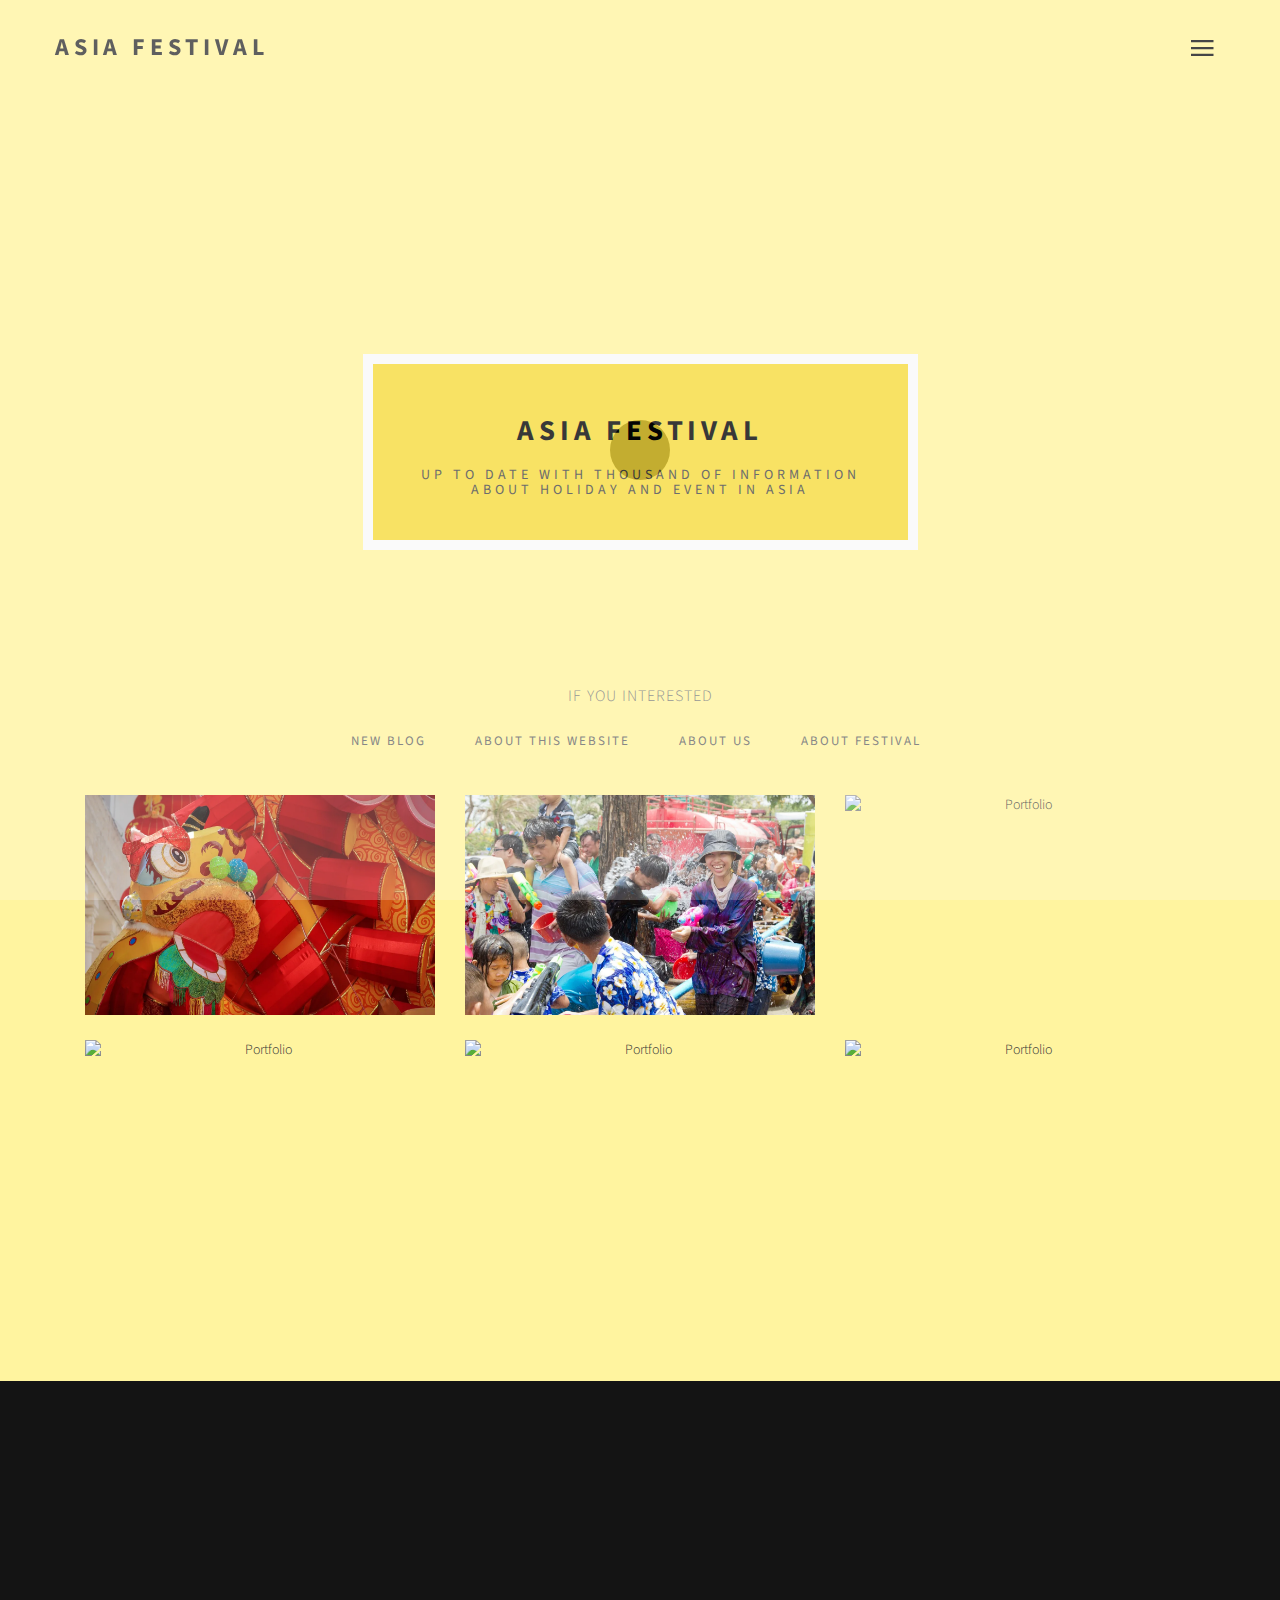
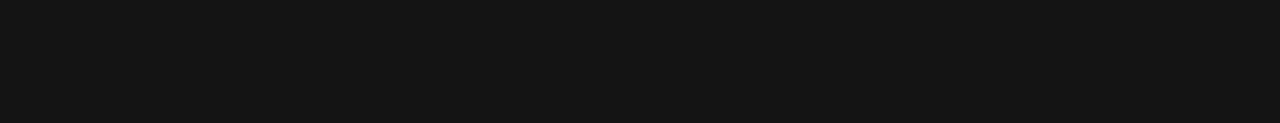
==== index.html @ 34b93b52 "Initial commit" ====
<!DOCTYPE html>
<html lang="en">
<head>
<!--

Template 2082 Pure Mix

http://www.tooplate.com/view/2082-pure-mix

-->
	<meta charset="utf-8">
	<meta http-equiv="X-UA-Compatible" content="IE=Edge">
	<meta name="viewport" content="width=device-width, initial-scale=1">
	<meta name="keywords" content="">
	<meta name="description" content="">

	<!-- Site title
   ================================================== -->
	<title>asia festival</title>

	<!-- Bootstrap CSS
   ================================================== -->
	<link rel="stylesheet" href="css/bootstrap.min.css">

	<!-- Animate CSS
   ================================================== -->
	<link rel="stylesheet" href="css/animate.min.css">

	<!-- Font Icons CSS
   ================================================== -->
	<link rel="stylesheet" href="css/font-awesome.min.css">
	<link rel="stylesheet" href="css/ionicons.min.css">

	<!-- Main CSS
   ================================================== -->
	<link rel="stylesheet" href="css/style.css">

	<!-- Google web font 
   ================================================== -->	
  <link href='https://fonts.googleapis.com/css?family=Source+Sans+Pro:400,700,300' rel='stylesheet' type='text/css'>
	
</head>
<body>
  

<!-- Preloader section
================================================== -->
<div class="preloader">

	<div class="sk-spinner sk-spinner-pulse"></div>

</div>


<!-- Navigation section
================================================== -->
<div class="nav-container">
   <nav class="nav-inner transparent">

      <div class="navbar">
         <div class="container">
            <div class="row">

              <div class="brand">
                <a href="index.html">Asia Festival</a>
              </div>

              <div class="navicon">
                <div class="menu-container">

                  <div class="circle dark inline">
                    <i class="icon ion-navicon"></i>
                  </div>

                  <div class="list-menu">
                    <i class="icon ion-close-round close-iframe"></i>
                    <div class="intro-inner">
                      <ul id="nav-menu">
                        <li><a href="index.html">Home</a></li>
                        <li><a href="about.html">About</a></li>
                        <li><a href="blog.html">Blog</a></li>
                        <li><a href="contact.html">Contact</a></li>
                      </ul>
                    </div>
                  </div>

                </div>
              </div>

            </div>
         </div>
      </div>

   </nav>
</div>


<!-- Header section
================================================== -->
<section id="header" class="header-one">
   
	<div class="container">
      
		<div class="row">
        
			<div class="col-md-offset-3 col-md-6 col-sm-offset-2 col-sm-8">
          <div class="header-thumb">
              <h1 class="wow fadeIn" data-wow-delay="1.6s">ASIA FESTIVAL</h1>
              <h3 class="wow fadeInUp" data-wow-delay="1.9s">up to date with thousand of information about holiday and event in asia</h3>
          </div>
			</div>

		</div>
	</div>		
</section>


<!-- Portfolio section
================================================== -->
<section id="portfolio">
   <div class="container">
      <div class="row">

         <div class="col-md-12 col-sm-12">
            
               <!-- iso section -->
               <div class="iso-section wow fadeInUp" data-wow-delay="2.6s">
                  <p class="FaQ">IF YOU INTERESTED</p>
                  <ul class="filter-wrapper clearfix">
                           <li><a href="#" data-filter="*" class="selected opc-main-bg">new blog   </a></li>
                           <li><a href="#" class="opc-main-bg" data-filter=".graphic">about this website </a></li>
                           <li><a href="#" class="opc-main-bg" data-filter=".template">about us </a></li>
                           <li><a href="#" class="opc-main-bg" data-filter=".photoshop">about festival </a></li>
                        <li><a href="#" class="opc-main-bg" data-filter=".branding"></a></li>
                        </ul>

                        <!-- iso box section -->
                        <div class="iso-box-section wow fadeInUp" data-wow-delay="1s">
                           <div class="iso-box-wrapper col4-iso-box">

                              <div class="iso-box photoshop branding col-md-4 col-sm-6">
                                 <div class="portfolio-thumb">
                                    <img src="/images/chinese-new-year-1.webp" class="img-responsive" alt="Portfolio">
                                       <div class="portfolio-overlay">
                                          <div class="portfolio-item">
                                                <a href="single-project.html"><i class="fa fa-link"></i></a>
                                                <h2>Project One</h2>
                                             </div>
                                       </div>
                                 </div>
                              </div>

                              <div class="iso-box graphic template col-md-4 col-sm-6">
                                 <div class="portfolio-thumb">
                                    <img src="/images/Songkran_Ayutthaya.webp" class="img-responsive" alt="Portfolio">
                                       <div class="portfolio-overlay">
                                          <div class="portfolio-item">
                                                <a href="single-project.html"><i class="fa fa-link"></i></a>
                                                <h2>Project Two</h2>
                                             </div>
                                       </div>
                                 </div>
                              </div>

                              <div class="iso-box template graphic col-md-4 col-sm-6">
                                 <div class="portfolio-thumb">
                                    <img src="images/7617572.jpg" class="img-responsive" alt="Portfolio">
                                       <div class="portfolio-overlay">
                                          <div class="portfolio-item">
                                                <a href="single-project.html"><i class="fa fa-link"></i></a>
                                                <h2>Project Three</h2>
                                             </div>
                                       </div>
                                 </div>
                              </div>

                              <div class="iso-box graphic template col-md-4 col-sm-6">
                                 <div class="portfolio-thumb">
                                    <img src="images/sl_080422_52180_15.jpg" class="img-responsive" alt="Portfolio">
                                       <div class="portfolio-overlay">
                                          <div class="portfolio-item">
                                                <a href="single-project.html"><i class="fa fa-link"></i></a>
                                                <h2>Project Four</h2>
                                             </div>
                                       </div>
                                 </div>
                              </div>

                              <div class="iso-box photoshop branding col-md-4 col-sm-6">
                                 <div class="portfolio-thumb">
                                    <img src="images/sl_080422_52180_56.jpg" class="img-responsive" alt="Portfolio">
                                       <div class="portfolio-overlay">
                                          <div class="portfolio-item">
                                                <a href="single-project.html"><i class="fa fa-link"></i></a>
                                                <h2>Project Five</h2>
                                             </div>
                                       </div>
                                 </div>
                              </div>

                              <div class="iso-box graphic branding col-md-4 col-sm-6">
                                 <div class="portfolio-thumb">
                                    <img src="images/portfolio-img6.jpg" class="img-responsive" alt="Portfolio">
                                       <div class="portfolio-overlay">
                                          <div class="portfolio-item">
                                                <a href="single-project.html"><i class="fa fa-link"></i></a>
                                                <h2>Project Six</h2>
                                             </div>
                                       </div>
                                 </div>
                              </div>

                            </div>
                        </div>

               </div>

         </div>

      </div>
   </div>
</section>

<!-- Footer section
================================================== -->
<footer>
	<div class="container">
		<div class="row">

			<div class="col-md-12 col-sm-12">
				<p class="wow fadeInUp"  data-wow-delay="0.3s">Copyright © 2016 asiafestival </p>
				<ul class="social-icon wow fadeInUp"  data-wow-delay="0.6s">
					<li><a href="#" class="fa fa-facebook"></a></li>
					<li><a href="#" class="fa fa-twitter"></a></li>
					<li><a href="#" class="fa fa-dribbble"></a></li>
					<li><a href="#" class="fa fa-behance"></a></li>
					<li><a href="#" class="fa fa-google-plus"></a></li>
				</ul>
			</div>
			
		</div>
	</div>
</footer>


<!-- Javascript 
================================================== -->
<script src="js/jquery.js"></script>
<script src="js/bootstrap.min.js"></script>
<script src="js/isotope.js"></script>
<script src="js/imagesloaded.min.js"></script>
<script src="js/wow.min.js"></script>
<script src="js/custom.js"></script>

</body>
</html>
---- css/style.css ----
/*

Template 2082 Pure Mix

http://www.tooplate.com/view/2082-pure-mix

*/

/* Body 
------------------------------------- */
body {
		background: #fff49f;
    font-family: 'Source Sans Pro', sans-serif;
    font-style: normal;
    font-weight: 300;
    position: relative;
}

html,body {
  width: 100%;
  overflow-x: hidden;
}

html {
  font-size: 100%;
}


/* Typography
------------------------------------- */

h1,h2,h3,h4 {
  font-weight: 400;
  letter-spacing: 0.3rem;
  text-transform: uppercase;
}

h1 {
  color: #000;
  font-size: 1.8rem;
  font-weight: 700;
}

h2 {
  color: #ffffff;
  font-size: 1rem;
}

h3 {
  color: #444;
  font-size: 14px;
  letter-spacing: 4px;
}

h5 {
  font-weight: 400;
  letter-spacing: 1px;
}

p {
  color: #777;
  font-size: 16px;
  line-height: 28px;
  word-spacing: 1px;
  letter-spacing: 1px;
}

a {
  outline: none;
  text-decoration: none;
}
a,
a:hover,
a:focus {
  color: inherit;
  text-decoration: none;
  outline: 0;
  -webkit-transition: all 0.25s ease-out;
  -moz-transition: all 0.25s ease-out;
  -ms-transition: all 0.25s ease-out;
  -o-transition: all 0.25s ease-out;
  transition: all 0.25s ease-out;
}

img {
  width: 100%;
  max-width: 100%;
}


/* preloader styles
/* ========================================== */
.preloader {
    position: fixed;
    top: 0;
    left: 0;
    width: 100%;
    height: 100%;
    z-index: 99999;
    display: flex;
    flex-flow: row nowrap;
    justify-content: center;
    align-items: center;
    background: none repeat scroll 0 0 #fff;
}

.sk-spinner-pulse {
  width: 60px;
  height: 60px;
  background-color: #111112;
  border-radius: 100%;
  -webkit-animation: sk-pulseScaleOut 1s infinite ease-in-out;
          animation: sk-pulseScaleOut 1s infinite ease-in-out; }

@-webkit-keyframes sk-pulseScaleOut {
  0% {
    -webkit-transform: scale(0);
            transform: scale(0); }
  100% {
    -webkit-transform: scale(1);
            transform: scale(1);
    opacity: 0; } }

@keyframes sk-pulseScaleOut {
  0% {
    -webkit-transform: scale(0);
            transform: scale(0); }
  100% {
    -webkit-transform: scale(1);
            transform: scale(1);
    opacity: 0; } }



/* navigation styles
/* ========================================== */
.nav-container,
nav {
  overflow: visible;
  transition: all 0.3s ease;
  -webkit-transition: all 0.3s ease;
  -moz-transition: all 0.3s ease;
}

nav {
  -webkit-backface-visibility: hidden;
  backface-visibility: hidden;
  transition: all 0.3s ease;
  -webkit-transition: all 0.3s ease;
  -moz-transition: all 0.3s ease;
}

nav a {
  color: #333333;
}

.navbar {
  background: transparent;
  height: 94px;
  max-height: 94px;
  margin: 0;
  border-radius: 0;
  transition: all 0.3s ease;
  -webkit-transition: all 0.3s ease;
  -moz-transition: all 0.3s ease;
}

.brand {
  float: left;
  padding: 30px 0 0;
  transition: all 0.3s ease;
  -webkit-transition: all 0.3s ease;
  -moz-transition: all 0.3s ease;
  text-transform: uppercase;
  letter-spacing: 0.3rem;
}
.brand a {
  color: #333;
  font-size: 24px;
  font-weight: 700;
  opacity: 1;
  text-decoration: none;
}

.navicon {  
  position: relative;
  right: 0;
  display: -webkit-flex;
  display: -ms-flexbox;
  display: flex;
  -webkit-justify-content: flex-end;
  -ms-flex-pack: end;
  justify-content: flex-end;
  padding: 20px 0 0;
}

nav ul {
  display: inline-block;
}

nav ul.right {
  float: right;
  right: 0
}

#nav-menu a {
  font-weight: 300;
  font-size: 26px;
  color: #ffffff;
  text-transform: uppercase;
  letter-spacing: 0.3rem;
}

#nav-menu li {
  list-style: none;
  padding: 6px;
}

.nav-text-light a {
  color: #ffffff;
}

.sticky .nav-text-light a {
  color: #555555;
}

.sticky nav.nav-inner .navbar {
  height: 70px;
  max-height: 70px;
  margin: 0;
  background: #ffffff;
}

.sticky nav.transparent .navbar {
  background: transparent;
}

@media all and (max-width: 990px) {
  .nav-text-light a {
    color: #555555;
  }
  .nav-inner {
    background: #ffffff;
  }
  .transparent {
    background: transparent;
  }
  .navicon {
    padding-right: 10px;
  }
  nav ul.right {
  float: left;
  }
}

a.icon {
  font-size: 32px;
  padding-right: 20px;
}

.intro-inner {  
  position: absolute;
  left: 50%;
  top: 50%;
  -webkit-transform: translate(-50%, -50%);
      -ms-transform: translate(-50%, -50%);
          transform: translate(-50%, -50%);
  width: 100%;
  text-align: center;
}

.close {
  font-family: inherit;
  font-size: 32px;
  font-weight: 300;
  text-shadow: none;
}
.close:focus {
  outline: 0px auto -webkit-focus-ring-color;
}

.circle {
  width: 45px;
  height: 45px;
  text-align: center;
  margin: 0 auto;
  position: absolute;
  top: 50%;
  left: 50%;
  margin-top: -40px;
  margin-left: -40px;
  border-radius: 50%;
  transition: all 0.3s ease;
  -webkit-transition: all 0.3s ease;
  -moz-transition: all 0.3s ease;
  cursor: pointer;
  z-index: 99;
  padding: 4px 0 0;
}

.circle i {
  font-size: 36px;
  color: #111112;
}

.circle.dark {
  border-color: #292929;
}

.circle.dark:before {
  border-color: transparent transparent transparent #292929;
}

.circle.large {
  height: 120px;
  width: 120px;
  margin-top: -60px;
  margin-left: -60px;
}

.circle.large:before {
  margin-top: -18px;
  margin-left: -10px;
  content: '';
  width: 0;
  height: 0;
  border-style: solid;
  border-width: 20px 0 20px 31.0px;
  border-color: transparent transparent transparent #ffffff;
}

.circle.large.dark:before {
  border-color: transparent transparent transparent #292929;
}

.circle.inline {
  position: relative;
  top: 0;
  left: 0;
  margin-top: 0;
  margin-left: 0;
  display: inline-block;
  z-index: 0;
}

@media all and (max-width: 767px) {
  .circle.large {
    width: 90px;
    height: 90px;
    margin-top: -45px;
  }
  .circle.large:before {
    margin-top: -14px;
    margin-left: -8px;
    content: '';
    width: 0;
    height: 0;
    border-style: solid;
    border-width: 15px 0 15px 25.0px;
    border-color: transparent transparent transparent #fff;
  }
}

.list-menu {
  position: fixed;
  visibility: hidden;
  width: 100%;
  height: 100%;
  top: 0;
  left: 0;
  z-index: 9999999;
  background: rgba(0, 0, 0, 0.9);
  transition: all 0.6s ease;
  -webkit-transition: all 0.6s ease;
  -moz-transition: all 0.6s ease;
  opacity: 0;
  z-index: -1;
}

.list-menu.reveal-modal {
  opacity: 1;
  z-index: 999999;
  visibility: visible;
}

.list-menu .ion-close-round {
  font-size: 31px;
  position: absolute;
  top: 32px;
  right: 32px;
  color: #fff;
  cursor: pointer;
}

/* header section styles
/* ========================================== */
#header {
  
  -webkit-background-size: cover;
  background-size: cover;
  background-position: center center;
  text-align: center;
  padding-top: 130px;
  padding-bottom: 100px;
}

#header .header-thumb {
  margin: 110px 0px 0px 0px;
  background:#f6da39;
  border: 10px solid #f9f9f9;
  padding: 62px 20px 62px 20px;
}

.header-one .header-thumb,
.header-two .header-thumb,
.header-three .header-thumb,
.header-four .header-thumb,
.header-five .header-thumb {
  padding: 32px 20px 32px 20px !important;
}

.header-one, .header-two,
.header-three, .header-four,
.header-five {
  height: 42vh !important;
  min-height: 420px;
  padding-top: 120px !important;
}

.header-one {
  background: url('../images/header-bg.jpg') no-repeat;
  height: 60vh !important;
  min-height: 520px;
  padding-top: 150px !important;
}
.header-two {
  background: url('../images/header-bg.jpg') no-repeat;
}
.header-three {
  background: url('../images/header-three-bg.jpg') no-repeat;
}
.header-four {
  background: url('../images/header-four-bg.jpg') no-repeat;
}
.header-five {
  background: url('../images/header-five-bg.jpg') no-repeat;
}

/* Portfolio section styles
/* ========================================== */
#portfolio {
  text-align: center;
  padding-top: 3rem;
  padding-bottom: 6rem;
}

#portfolio img {
  width: 450px;
  height: 220px;
}

#portfolio .portfolio-thumb {
  position: relative;
  overflow: hidden;
  margin: 0;
} 

#portfolio .portfolio-thumb .portfolio-overlay {
  background: #141414;
  position: absolute;
  top: 0;
  right: 0;
  bottom: 0;
  left: 0;
  width: 100%;
  height: 100%;
  opacity: 0;
  -webkit-transition: all 0.4s ease-in-out;
  transition: all 0.4s ease-in-out;
}

#portfolio .portfolio-thumb:hover .portfolio-overlay {
  opacity: 0.9;
}

#portfolio .portfolio-thumb .portfolio-overlay .portfolio-item {
    text-align: center;
    padding: 30% 20px 20px;
}

#portfolio .portfolio-thumb .portfolio-overlay .fa {
    background: #f9f9f9;
    border-radius: 100px;
    color: #141414;
    font-size: 1.3rem;
    display: inline-block;
    width: 3.5rem;
    height: 3.5rem;
    line-height: 3.5rem;
    text-align: center;
    text-decoration: none;
    margin-bottom: 4px;
}

/*filter css*/
.filter-wrapper {
    width: 100%;
    margin-bottom: 32px;
    overflow: hidden;
}

.filter-wrapper li {
    display: inline-block;
    margin: 4px;
}

.filter-wrapper li a {
    color: #666;
    font-size: 13px;
    font-weight: 400;
    letter-spacing: 2px;
    padding: 8px 17px;
    margin-right: 2px;
    margin-left: 2px;
    text-transform: uppercase;
    display: block;
    text-decoration: none;
    transition: all 0.4s ease-in-out;
}
.filter-wrapper li a:active {
  background: #111112 !important;
}
.filter-wrapper li a:hover,
.filter-wrapper li a:focus {
  background: #111112;
  color: #ffffff;
}

/*isotope box css*/
.iso-box-section {
    width: 100%;
}

.iso-box-wrapper {
    width: 100%;
    padding: 0;
    clear: both;
    position: relative;
}

.iso-box {
    position: relative;
    min-height: 50px;
    float: left;
    overflow: hidden;
    margin-bottom: 25px;
}

.iso-box > a {
    display: block;
    width: 100%;
    height: 100%;
    overflow: hidden;
} 

.fluid-img {
    width: 100%;
    display: block;
}

/* single project section styles
/* ========================================== */
#single-project {
  padding-top: 4rem;
  padding-bottom: 6rem;
}

#single-project .project-info {
  padding-bottom: 10px;
}

#single-project img {
  padding-top: 14px;
}

/* about section styles
/* ========================================== */
#about {
  padding-top: 5rem;
  padding-bottom: 8rem;
}

#about .col-md-4 {
  padding-top: 16px;
  padding-bottom: 32px;
}

#about img {
  padding-bottom: 20px;
}

#about blockquote {
  letter-spacing: 2px;
  margin-top: 20px;
}

/* blog & single post section styles
/* ========================================== */
#blog, 
#single-post {
  padding-top: 4rem;
  padding-bottom: 6rem;
}

#blog .blog-thumb {
  padding-top: 60px;
  padding-bottom: 40px;
}

#blog .post-format,
#single-post .post-format {
  padding-bottom: 10px;
}

#blog .post-format span,
#single-post .post-format span {
  color: #888;
  font-weight: 400;
  letter-spacing: 1px;
  padding-right: 10px;
}

#blog .blog-thumb .btn {
  border-radius: 0px;
  padding: 10px 32px;
  letter-spacing: 2px;
  text-transform: uppercase;
  margin-top: 22px;
  transition: all 0.4s ease-in-out;
}
#blog .blog-thumb .btn:hover {
  background: #111112;
  border-color: transparent;
  color: #ffffff;
}

#single-post blockquote {
  margin-top: 32px;
  letter-spacing: 2px;
}

.post-image {
	margin: 25px 0px;
}

#single-post .blog-comment,
#single-post .blog-comment-form {
  margin-top: 62px;
}

#single-post .blog-comment h3,
#single-post .blog-comment-form h3 {
  padding-bottom: 20px;
}

#single-post .blog-comment .media {
  padding-bottom: 22px;
}

#single-post .blog-comment .media img {
  padding-right: 14px;
}

#single-post .blog-comment h4 {
  font-weight: 700;
}

#single-post .blog-comment-form .form-control {
  background: transparent;
  border: 1px solid #eee;
  border-radius: 0px;
  box-shadow: none;
  font-size: 16px;
  margin-bottom: 16px;
  transition: all 0.4s ease-in-out;
}

#single-post .blog-comment-form input[type="submit"] {
  background: #111112;
  border-color: transparent;
  color: #ffffff;
  height: 50px;
}


/* contact section styles
/* ========================================== */
#contact {
  padding-top: 5rem;
  padding-bottom: 0rem;
}

#contact .fa {
  font-size: 32px;
  padding-right: 10px;
}

#contact #map-canvas  {
  border: none;
  width: 100%;
  height: 300px;
  margin-top: 40px;
}

#contact .contact-form {
  padding-top: 14px;
}

#contact .form-control {
 
  border: 1px solid #eee;
  border-radius: 0px;
  box-shadow: none;
  font-size: 16px;
  margin-bottom: 16px;
  transition: all 0.4s ease-in-out;
}

#contact .form-control:hover {
  border-color: #f0f0f0;
}

#contact textarea {min-height: 100px;}

#contact input {height: 50px;}

#contact input[type='submit'] {
  background: #111112;
  color: #ffffff;
  font-size: 15px;
  font-weight: 400;
  letter-spacing: 2px;
  transition: all 0.4s ease-in-out;
  margin-top: 10px;
}

#contact input[type='submit']:hover {
  background: #444;
}

.contact-submit {
	width: 50%;
}

#contact .col-md-4 {
  background: #fff;
  padding: 62px 0px 32px 42px;
  position: relative;
  bottom: -50px;
}



/* footer section styles
/* ========================================== */
footer {
  background: #141414;
  padding-top: 120px;
  padding-bottom: 120px;
  text-align: center;
}


/* social icon */
.social-icon {
  padding: 0;
  margin: 0;
}
.social-icon li {
  list-style: none;
  display: inline-block;
}
.social-icon li a {
  border-radius: 100px;
  border: 1px solid transparent;
  color: #909090;
  font-size: 18px;
  width: 50px;
  height: 50px;
  line-height: 48px;
  text-align: center;
  vertical-align: middle;
  text-decoration: none;
  transition: all 0.4s ease-in-out;
  padding: 0px;
  margin-top: 14px;
  margin-right: 8px;
  margin-left: 8px;
  position: relative;
  top: 0px;
}
.social-icon li a:hover {
  background: #ffffff;
}

/* Responsive Mobile styles
/* ========================================== */
@media (max-width: 980px) {

  .intro-inner {top: 30%;}

  #contact .col-md-4 {
    padding: 62px 20px 42px 32px;
  }

  #contact .col-md-4 p {
    font-size: 12px;
  }

  #contact #map-canvas {
    margin-bottom: 60px;
  }
}


@media (max-width: 768px) {

  .brand {
    padding-left: 24px;
  }

  .header-one, .header-two,
  .header-three, .header-four,
  .header-five {
    min-height: 380px;
	padding-top: 80px !important;
  }

  #about .col-md-4,
  #single-project .col-md-3 {
    padding-bottom: 32px;
  }

}


@media (max-width: 700px) {

  h1 {
    font-size: 1.3rem;
  }
  h3 {
    font-size: 13px;
    letter-spacing: 3px;
  }

  .filter-wrapper {
    padding: 0px;
  }

  #contact {
    padding-bottom: 4rem;
  }

  #contact .col-md-4 {
    padding: 32px 20px 22px 62px;
  }
  .contact-submit {
	width: 70%;
  }

}

@media (max-width: 450px) {
  .intro-inner {top: 50%;}
}
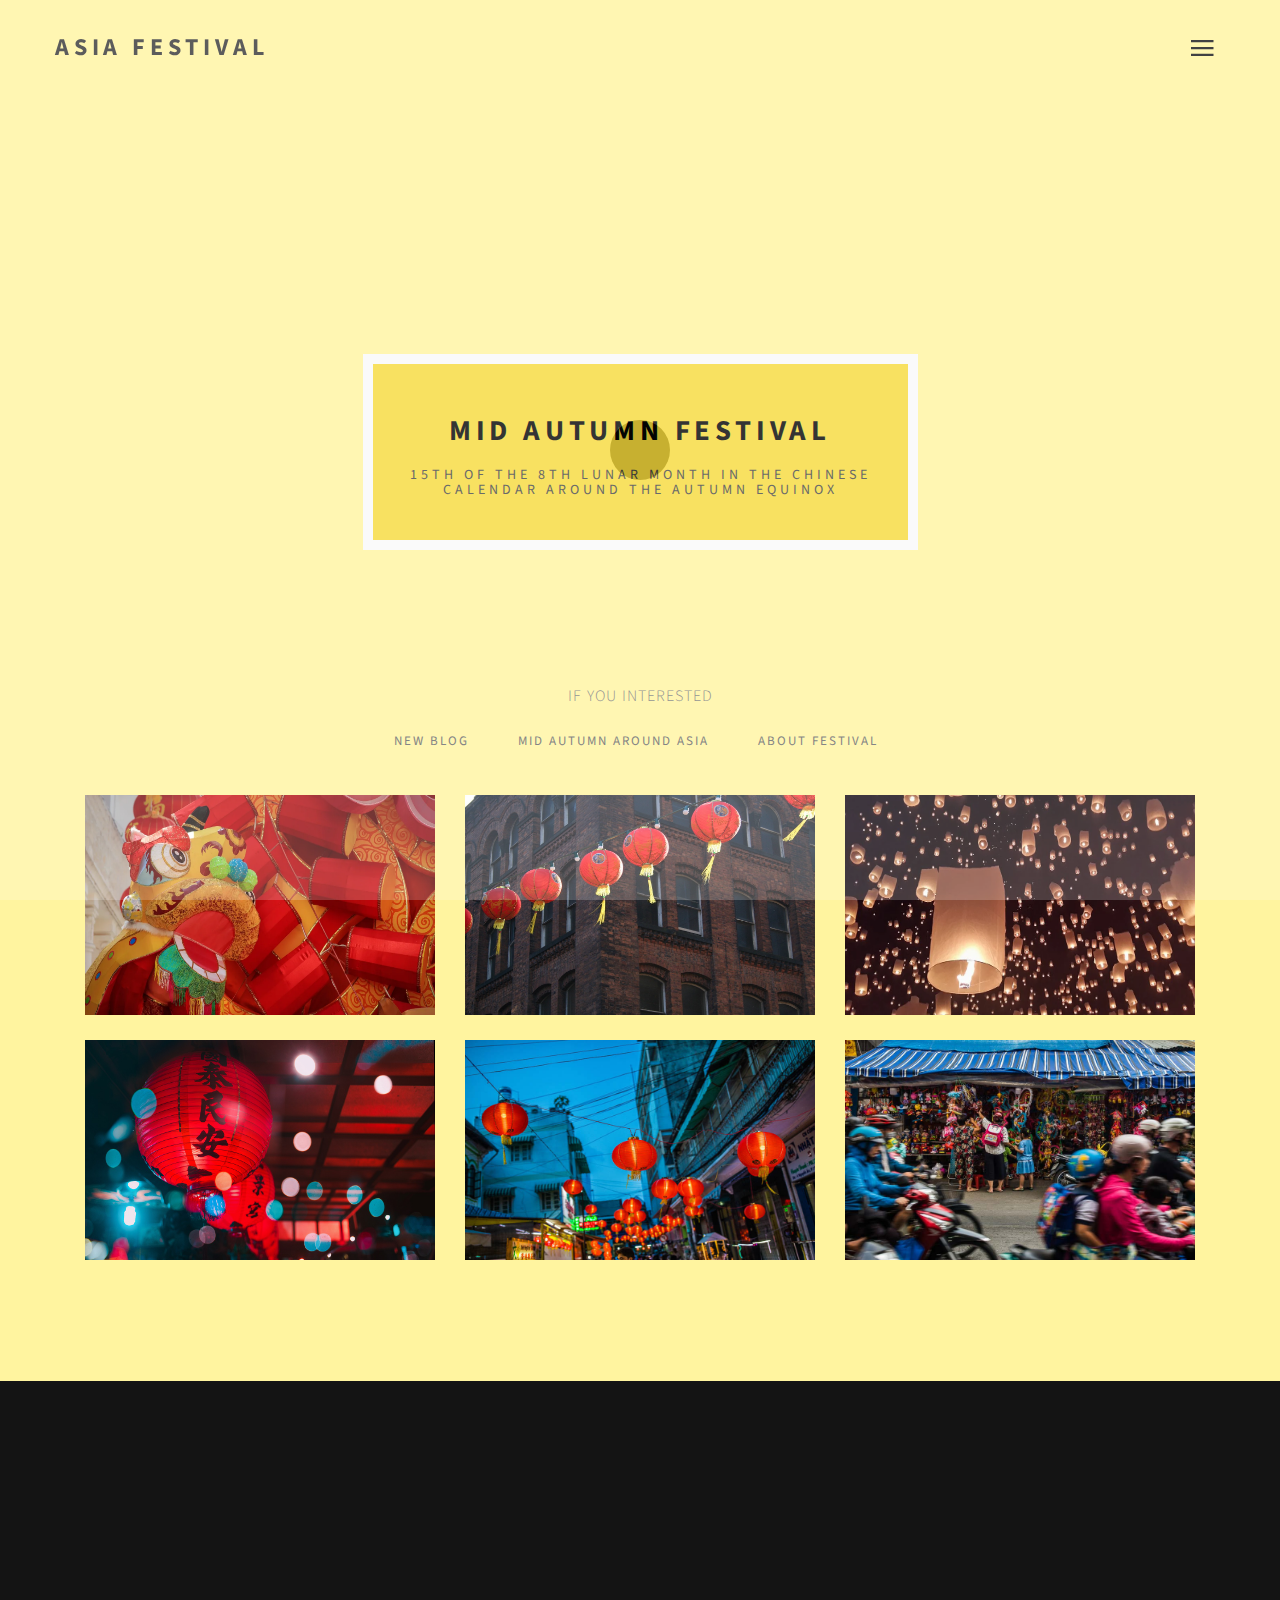
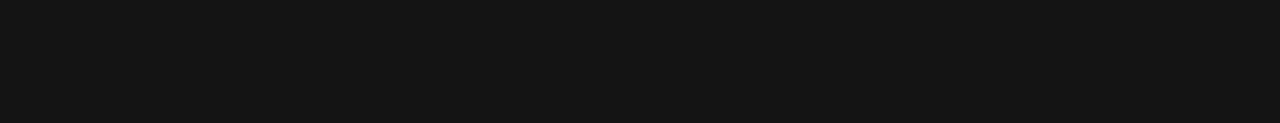
==== commit d5ab8f5c: "Initial commit" ====
--- a/index.html
+++ b/index.html
@@ -1,13 +1,7 @@
 <!DOCTYPE html>
 <html lang="en">
 <head>
-<!--
-
-Template 2082 Pure Mix
-
-http://www.tooplate.com/view/2082-pure-mix
-
--->
+
 	<meta charset="utf-8">
 	<meta http-equiv="X-UA-Compatible" content="IE=Edge">
 	<meta name="viewport" content="width=device-width, initial-scale=1">
@@ -80,6 +74,8 @@
                         <li><a href="about.html">About</a></li>
                         <li><a href="blog.html">Blog</a></li>
                         <li><a href="contact.html">Contact</a></li>
+                        <li><a href="/log in.html">login</a></li>
+
                       </ul>
                     </div>
                   </div>
@@ -105,8 +101,8 @@
         
 			<div class="col-md-offset-3 col-md-6 col-sm-offset-2 col-sm-8">
           <div class="header-thumb">
-              <h1 class="wow fadeIn" data-wow-delay="1.6s">ASIA FESTIVAL</h1>
-              <h3 class="wow fadeInUp" data-wow-delay="1.9s">up to date with thousand of information about holiday and event in asia</h3>
+              <h1 class="wow fadeIn" data-wow-delay="1.6s">MID AUTUMN FESTIVAL</h1>
+              <h3 class="wow fadeInUp" data-wow-delay="1.9s">15th of the 8th lunar month in the Chinese calendar around the autumn equinox</h3>
           </div>
 			</div>
 
@@ -128,8 +124,7 @@
                   <p class="FaQ">IF YOU INTERESTED</p>
                   <ul class="filter-wrapper clearfix">
                            <li><a href="#" data-filter="*" class="selected opc-main-bg">new blog   </a></li>
-                           <li><a href="#" class="opc-main-bg" data-filter=".graphic">about this website </a></li>
-                           <li><a href="#" class="opc-main-bg" data-filter=".template">about us </a></li>
+                           <li><a href="#" class="opc-main-bg" data-filter=".template">mid autumn around asia </a></li>
                            <li><a href="#" class="opc-main-bg" data-filter=".photoshop">about festival </a></li>
                         <li><a href="#" class="opc-main-bg" data-filter=".branding"></a></li>
                         </ul>
@@ -143,7 +138,7 @@
                                     <img src="/images/chinese-new-year-1.webp" class="img-responsive" alt="Portfolio">
                                        <div class="portfolio-overlay">
                                           <div class="portfolio-item">
-                                                <a href="single-project.html"><i class="fa fa-link"></i></a>
+                                                <a href="/single-project.html"><i class="fa fa-link"></i></a>
                                                 <h2>Project One</h2>
                                              </div>
                                        </div>
@@ -152,10 +147,10 @@
 
                               <div class="iso-box graphic template col-md-4 col-sm-6">
                                  <div class="portfolio-thumb">
-                                    <img src="/images/Songkran_Ayutthaya.webp" class="img-responsive" alt="Portfolio">
-                                       <div class="portfolio-overlay">
-                                          <div class="portfolio-item">
-                                                <a href="single-project.html"><i class="fa fa-link"></i></a>
+                                    <img src="/images/chinese-new-year-1605900_1280.jpg" class="img-responsive" alt="Portfolio">
+                                       <div class="portfolio-overlay">
+                                          <div class="portfolio-item">
+                                                <a href="/single-project 1 .html"><i class="fa fa-link"></i></a>
                                                 <h2>Project Two</h2>
                                              </div>
                                        </div>
@@ -164,10 +159,10 @@
 
                               <div class="iso-box template graphic col-md-4 col-sm-6">
                                  <div class="portfolio-thumb">
-                                    <img src="images/7617572.jpg" class="img-responsive" alt="Portfolio">
-                                       <div class="portfolio-overlay">
-                                          <div class="portfolio-item">
-                                                <a href="single-project.html"><i class="fa fa-link"></i></a>
+                                    <img src="/images/cultural_festival_in_asia_yi_peng.webp" class="img-responsive" alt="Portfolio">
+                                       <div class="portfolio-overlay">
+                                          <div class="portfolio-item">
+                                                <a href="/single-project  2.html"><i class="fa fa-link"></i></a>
                                                 <h2>Project Three</h2>
                                              </div>
                                        </div>
@@ -176,10 +171,10 @@
 
                               <div class="iso-box graphic template col-md-4 col-sm-6">
                                  <div class="portfolio-thumb">
-                                    <img src="images/sl_080422_52180_15.jpg" class="img-responsive" alt="Portfolio">
-                                       <div class="portfolio-overlay">
-                                          <div class="portfolio-item">
-                                                <a href="single-project.html"><i class="fa fa-link"></i></a>
+                                    <img src="images/lantern-3713468_1280.jpg" class="img-responsive" alt="Portfolio">
+                                       <div class="portfolio-overlay">
+                                          <div class="portfolio-item">
+                                                <a href="/single-project  3.html"><i class="fa fa-link"></i></a>
                                                 <h2>Project Four</h2>
                                              </div>
                                        </div>
@@ -188,10 +183,10 @@
 
                               <div class="iso-box photoshop branding col-md-4 col-sm-6">
                                  <div class="portfolio-thumb">
-                                    <img src="images/sl_080422_52180_56.jpg" class="img-responsive" alt="Portfolio">
-                                       <div class="portfolio-overlay">
-                                          <div class="portfolio-item">
-                                                <a href="single-project.html"><i class="fa fa-link"></i></a>
+                                    <img src="images/mid-autumn festival Vietnam 2019-14.jpg" class="img-responsive" alt="Portfolio">
+                                       <div class="portfolio-overlay">
+                                          <div class="portfolio-item">
+                                                <a href="/single-project  4.html"><i class="fa fa-link"></i></a>
                                                 <h2>Project Five</h2>
                                              </div>
                                        </div>
@@ -200,10 +195,10 @@
 
                               <div class="iso-box graphic branding col-md-4 col-sm-6">
                                  <div class="portfolio-thumb">
-                                    <img src="images/portfolio-img6.jpg" class="img-responsive" alt="Portfolio">
-                                       <div class="portfolio-overlay">
-                                          <div class="portfolio-item">
-                                                <a href="single-project.html"><i class="fa fa-link"></i></a>
+                                    <img src="images/mid-autumn festival Vietnam 2019-7.jpg" class="img-responsive" alt="Portfolio">
+                                       <div class="portfolio-overlay">
+                                          <div class="portfolio-item">
+                                                <a href="/single-project  5.html"><i class="fa fa-link"></i></a>
                                                 <h2>Project Six</h2>
                                              </div>
                                        </div>
--- a/css/style.css
+++ b/css/style.css
@@ -455,7 +455,7 @@
 }
 
 #portfolio img {
-  width: 450px;
+  width: 400px;
   height: 220px;
 }
 
@@ -581,6 +581,9 @@
 
 #single-project img {
   padding-top: 14px;
+  width: 400px;
+  height: 400px;
+  
 }
 
 /* about section styles
@@ -668,7 +671,15 @@
 }
 
 #single-post .blog-comment .media img {
+ 
   padding-right: 14px;
+}
+
+#single-post .blog-thumb {
+  float: left;
+  width:  100px;
+  height: 100px;
+  object-fit: cover;
 }
 
 #single-post .blog-comment h4 {
@@ -875,3 +886,29 @@
   .intro-inner {top: 50%;}
 }
 
+.form-control submit{
+  background: #111112;
+  color: #ffffff;
+  font-size: 15px;
+  font-weight: 400;
+  letter-spacing: 2px;
+  transition: all 0.4s ease-in-out;
+  margin-top: 10px;
+}
+.form-control submit :hover{
+background: #444;
+}
+#submitt{
+  background: #111112;
+  color: #ffffff;
+  font-size: 15px;
+  font-weight: 400;
+  letter-spacing: 2px;
+  transition: all 0.4s ease-in-out;
+  margin-top: 10px;
+  width: 300px;
+  text-align: center;
+  height: 70px;
+  padding-top: 23px;
+  
+}